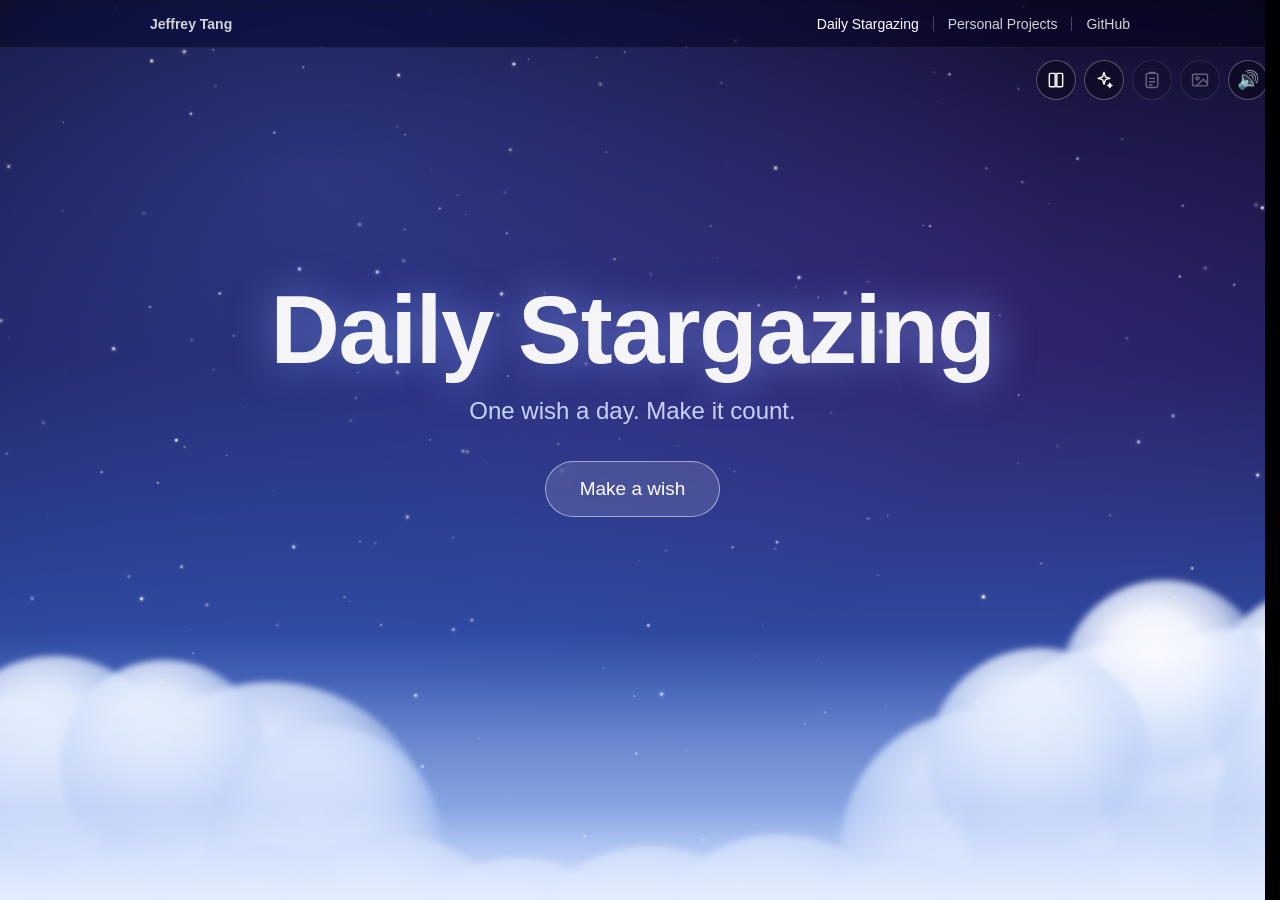
==== dailystargazing/index.html @ c637220a "Full website refresh + Daily Stargazing page" ====
<!DOCTYPE html>
<html lang="en">

<head>
  <meta charset="utf-8">
  <meta name="viewport" content="width=device-width, initial-scale=1">
  <meta name="description" content="One wish a day. See how lucky you are today.">
  <meta name="theme-color" content="#000000">
  <title>Daily Stargazing</title>
  <link rel="shortcut icon" type="image/png" href="../images/favicon.png">

  <!-- same nav styles as the main page, kept here so it shows up right away -->
  <style>
    :root {
      --bg: #000;
      --text: #f5f5f7;
      --muted: #a1a1a6;
      --link-color: whitesmoke;
      --accent: #2997ff;
      --nav-height: 48px;
    }

    * {
      box-sizing: border-box;
    }

    html {
      /* keeps room for the scrollbar, so the page doesn't shift sideways when scrolling is locked */
      scrollbar-gutter: stable;
      /* a soft light scrollbar on the night sky, so it doesn't turn into a black bar on hover */
      scrollbar-color: rgba(255, 255, 255, 0.28) transparent;
      background: var(--bg);
      color: var(--text);
      font-family: -apple-system, BlinkMacSystemFont, "SF Pro Display", "Segoe UI", "Helvetica Neue", Helvetica, Arial, sans-serif;
      -webkit-font-smoothing: antialiased;
    }

    /* the same look in Chrome, Edge and Safari */
    html::-webkit-scrollbar {
      width: 10px;
    }

    html::-webkit-scrollbar-track {
      background: var(--bg);
    }

    html::-webkit-scrollbar-thumb {
      border: 2px solid var(--bg);
      border-radius: 5px;
      background: rgba(255, 255, 255, 0.28);
    }

    html::-webkit-scrollbar-thumb:hover {
      background: rgba(255, 255, 255, 0.45);
    }

    /* the page scrolls down to the constellation, but not while a wish is playing */
    body {
      margin: 0;
      overflow-x: hidden;
    }

    body.wishing {
      overflow: hidden;
    }

    /* the constellation stays out of the way until today's wish has been made */
    body.before-wish #constellation {
      display: none;
    }

    a {
      color: var(--link-color);
      text-decoration: none;
    }

    nav {
      position: fixed;
      top: 0;
      left: 0;
      right: 0;
      z-index: 10;
      height: var(--nav-height);
      display: flex;
      align-items: center;
      padding: 0 max(16px, calc((100% - 980px) / 2));
      background: rgba(0, 0, 0, 0.45);
      backdrop-filter: saturate(180%) blur(20px);
      -webkit-backdrop-filter: saturate(180%) blur(20px);
      border-bottom: 1px solid rgba(255, 255, 255, 0.08);
      font-size: 14px;
    }

    nav .name {
      font-weight: 600;
      margin-right: auto;
    }

    nav a {
      color: #d2d2d7;
      transition: color 0.2s;
    }

    nav a:hover,
    nav a.current {
      color: #fff;
    }

    .nav-link {
      padding: 0 14px;
      line-height: 14px;
    }

    .nav-link:last-child {
      padding-right: 0;
    }

    /* thin line between each link */
    .nav-link + .nav-link {
      border-left: 1px solid rgba(255, 255, 255, 0.25);
    }

    @media (max-width: 734px) {
      nav {
        font-size: 12px;
      }
      .nav-link {
        padding: 0 10px;
      }
    }
  </style>

  <link rel="stylesheet" href="luck.css">
  <link rel="stylesheet" href="logbook.css">
  <link rel="stylesheet" href="constellation.css">

  <!-- after resetting everything, the fresh page fades in from black (set by wipeAllData in luck.js) -->
  <style>
    html.fade-in body::after {
      content: "";
      position: fixed;
      inset: 0;
      z-index: 100;
      background: #000;
      pointer-events: none;
      animation: fadeFromBlack 1.2s 0.2s ease-out forwards;
    }

    @keyframes fadeFromBlack {
      to {
        opacity: 0;
      }
    }
  </style>
  <script>
    try {
      if (sessionStorage.getItem("dailystargazing-fade-in")) {
        sessionStorage.removeItem("dailystargazing-fade-in");
        document.documentElement.classList.add("fade-in");
      }
    } catch (error) {
      // storage is blocked, so there's no fade
    }
  </script>
  <script src="../stars.js" defer></script>
  <script src="../content.js" defer></script>
  <script src="sounds.js" defer></script>
  <script src="fortunes.js" defer></script>
  <script src="starnames.js" defer></script>
  <script src="skills.js" defer></script>
  <script src="luck.js" defer></script>
  <script src="logbook.js" defer></script>
  <script src="share.js" defer></script>
  <script src="constellation.js" defer></script>
  <script src="starcollection.js" defer></script>
</head>

<body class="before-wish">
  <div id="nebula"></div>
  <canvas id="sky"></canvas>
  <nav id="nav">
    <a class="name" href="../index.html">Jeffrey Tang</a>
    <a class="nav-link current" href="index.html">Daily Stargazing</a>
    <!-- category links get added here by luck.js -->
    <a class="nav-link" href="https://github.com/JeffreyTangMain/">GitHub</a>
  </nav>

  <!-- the first screen: the wish -->
  <div id="wishStage">
    <div id="clouds"></div>
    <div id="horizon"></div>

    <main id="start">
      <h1>Daily Stargazing</h1>
      <p>One wish a day. Make it count.</p>
      <button id="wishButton">Make a wish</button>
    </main>

    <div id="wash"></div>
    <canvas id="wish"></canvas>
    <div id="nearClouds"></div>

    <section id="result" hidden>
      <div class="plate">
        <p class="plate-label">Today's Luck</p>
        <div class="plate-stars" id="plateStars"></div>
      </div>
      <div class="emotes" id="emotes"></div>
      <div class="after">
        <p id="reading"></p>
        <p class="next">Next wish in <span id="countdown">--:--:--</span></p>
      </div>
      <button id="addStarButton" hidden>&#10022; Add to Constellation</button>
      <a class="to-sky" href="#constellation">Your constellation &darr;</a>
    </section>
  </div>

  <!-- further down: the constellation, filled in by constellation.js -->
  <section id="constellation">
    <header class="sky-header">
      <h2 id="skyName" title="Click to rename">My Constellation</h2>
      <!-- this week's rank, filled by the stardust you collect -->
      <div class="rank-card" id="rankCard">
        <!-- only used while ranking up: a light sweeping across the card, a white flash, and a label -->
        <span class="rank-glass"><span class="rank-shine" id="rankShine"></span><span class="rank-flash" id="rankFlash"></span></span>
        <span class="rank-label" id="rankLabel"></span>
        <div class="rank-top">
          <span class="rank-icon" id="rankIcon">&#10022;</span>
          <span class="rank-name" id="rankName">Constellation 1</span>
          <span class="rank-bonus" id="rankBonus">+0 crystals on Monday</span>
        </div>
        <div class="rank-bar" id="rankBar"><span id="rankFill"></span></div>
        <p class="rank-progress"><span><span id="dustCount">0</span> <span id="rankNext">/ 150 stardust this week</span></span> <span class="rank-record" id="rankRecord"></span></p>
      </div>
      <p class="sky-money">
        <span class="money"><span class="money-icon crystal">&#9670;</span> <span id="crystalCount">0</span> stellar crystals</span>
      </p>
      <p class="sky-timer" id="crystalTimer"></p>
    </header>
    <div class="sky-area" id="skyArea">
      <canvas id="skyCanvas"></canvas>
      <div class="sky-tip" id="skyTip"></div>
      <p class="sky-empty" id="skyEmpty">Your constellation is empty. Make today's wish and add it, or pick a star from your collection.</p>
    </div>
    <div class="sky-controls">
      <span id="slotCount">0 / 5 stars</span>
      <button id="addSlotButton">+ Add a star</button>
      <button id="editSkyButton">Move stars</button>
    </div>
    <ul class="sky-help">
      <li>Stars generate stardust and crystals over time.</li>
	  <li>Tap to collect! Stars generate slower when full.</li>
      <li>Stardust helps you rank up, crystals can be used as currency.</li>
      <li>Higher ranks pay out more crystals based on how much you earned.</li>
      <li>Put stars close together to create constellations.</li>
    </ul>
  </section>

  <div id="flash"></div>

  <div id="toolbar">
    <button id="logButton" class="tool" aria-label="Open logbook" title="Logbook">
      <svg viewBox="0 0 24 24" aria-hidden="true"><path d="M4 5.5C4 4.7 4.7 4 5.5 4H11v16H5.5C4.7 20 4 19.3 4 18.5z"/><path d="M13 4h5.5c.8 0 1.5.7 1.5 1.5v13c0 .8-.7 1.5-1.5 1.5H13z"/></svg>
    </button>
    <button id="starsButton" class="tool" aria-label="Open star collection" title="Star collection">
      <svg viewBox="0 0 24 24" aria-hidden="true"><path d="M12 3l1.8 5.4L19 10l-5.2 1.6L12 17l-1.8-5.4L5 10l5.2-1.6z"/><path d="M19 16l.7 1.8 1.8.7-1.8.7L19 21l-.7-1.8-1.8-.7 1.8-.7z"/></svg>
    </button>
    <button id="copyTextButton" class="tool" aria-label="Copy result as text" title="Copy as text" disabled>
      <svg viewBox="0 0 24 24" aria-hidden="true"><rect x="5" y="4" width="14" height="17" rx="2"/><path d="M9 4V3h6v1M9 10h6M9 14h6M9 18h3"/></svg>
    </button>
    <button id="copyImageButton" class="tool" aria-label="Copy result as an image" title="Copy as image" disabled>
      <svg viewBox="0 0 24 24" aria-hidden="true"><rect x="3" y="5" width="18" height="14" rx="2"/><circle cx="9" cy="10" r="1.8"/><path d="M21 16l-5-5-8 8"/></svg>
    </button>
    <button id="soundButton" class="tool" aria-label="Mute sound"></button>
  </div>
  <div id="toast" role="status"></div>

  <!-- the star collection, filled in by starcollection.js -->
  <aside id="starDrawer" hidden>
    <div class="drawer-panel">
      <header class="drawer-head">
        <h2 id="drawerTitle">Star Collection</h2>
        <span class="drawer-count" id="drawerCount"></span>
        <button class="drawer-close" id="drawerClose" aria-label="Close star collection">&times;</button>
      </header>
      <p class="drawer-money">
        <span><span class="money-icon dust">&#10022;</span> <b id="drawerDust">0</b> stardust</span>
        <span><span class="money-icon crystal">&#9670;</span> <b id="drawerCrystals">0</b> crystals</span>
      </p>
      <div id="drawerList">
        <div class="drawer-controls">
          <select id="starSort" aria-label="Sort stars">
            <option value="newest">Newest first</option>
            <option value="rarity">Rarity</option>
            <option value="level">Level</option>
            <option value="name">Name</option>
          </select>
          <select id="starFilter" aria-label="Show stars">
            <option value="all">All stars</option>
            <option value="active">In the constellation</option>
            <option value="favorite">Favorites</option>
            <option value="5">5 stars</option>
            <option value="4">4 stars</option>
            <option value="3">3 stars</option>
            <option value="2">2 stars</option>
            <option value="1">1 star</option>
            <option value="debug">Debug stars</option>
          </select>
        </div>
        <div class="star-grid" id="starGrid"></div>
      </div>
      <div class="drawer-detail" id="drawerDetail" hidden></div>
    </div>
  </aside>

  <!-- the logbook, filled in by logbook.js -->
  <div id="bookOverlay" hidden>
    <div class="book" id="book">
      <div class="book-pages">
        <div class="page page-left" id="pageLeft"></div>
        <div class="page page-right" id="pageRight"></div>
        <div class="leaf" id="leaf">
          <div class="leaf-face leaf-front" id="leafFront"></div>
          <div class="leaf-face leaf-back" id="leafBack"></div>
        </div>
      </div>
      <div class="cover" id="cover">
        <div class="cover-front">
          <span class="cover-star">&#9733;</span>
          <span class="cover-title">Luck Log</span>
        </div>
        <div class="cover-back"></div>
      </div>
      <div class="ribbons" id="ribbons">
        <button class="ribbon" data-view="collection">Collection</button>
        <button class="ribbon" data-view="daily">Daily</button>
        <button class="ribbon" data-view="graph">Graph</button>
      </div>
      <button class="book-close" id="bookClose" aria-label="Close logbook">&times;</button>
      <button class="book-top" id="bookTop" aria-label="Back to the top" hidden>&uarr;</button>
      <!-- a reading from the collection, opened over the book -->
      <div class="reading-popup" id="readingPopup" hidden>
        <div class="reading-card" role="dialog" aria-modal="true" aria-label="Reading">
          <button class="reading-close" id="readingClose" aria-label="Close reading">&times;</button>
          <div id="readingBody"></div>
        </div>
      </div>
      <!-- the warning before resetting everything -->
      <div class="reading-popup" id="resetPopup" hidden>
        <div class="reading-card" role="alertdialog" aria-modal="true" aria-labelledby="resetTitle">
          <h3 class="reset-title" id="resetTitle">Reset everything?</h3>
          <p>This erases your logbook, every star, your crystals, ranks and rewards, and today's wish on this browser. It can't be undone.</p>
          <div class="reset-actions">
            <button class="reset-cancel" id="resetCancel">Cancel</button>
            <button class="reset-confirm" id="resetConfirm">Reset everything</button>
          </div>
        </div>
      </div>
    </div>
  </div>
</body>

</html>
---- dailystargazing/luck.css ----
/* Sky colors like a night sky over the clouds: dark at the top, bright blue at the horizon */

#nebula {
  position: fixed;
  inset: 0;
  z-index: -2;
  background:
    radial-gradient(ellipse at 25% 20%, rgba(90, 120, 255, 0.35), transparent 55%),
    radial-gradient(ellipse at 75% 35%, rgba(120, 70, 200, 0.25), transparent 50%),
    linear-gradient(to bottom, #0d0a26 0%, #1a1c55 40%, #2f4fa8 75%, #7f9fe6 100%);
  transition: opacity 1s;
}

#sky {
  position: fixed;
  inset: 0;
  z-index: -1;
  width: 100%;
  height: 100%;
  transition: opacity 1s;
}

/* The wish screen: exactly one screen tall, with everything for the wish inside it */

#wishStage {
  position: relative;
  height: 100vh;
  height: 100svh;
  overflow: hidden;
}

/* Clouds */

/* hangs off the right and bottom of the screen on purpose, so moving it never shows an edge.
   Nothing gets clipped here: on short or wide screens the taller clouds reach above this box,
   and the page itself already hides anything that goes off screen. */
#clouds {
  position: absolute;
  left: 0;
  right: -45vw;
  bottom: -12vh;
  height: 57vh;
  overflow: visible;
  pointer-events: none;
  transition: transform 1.4s cubic-bezier(0.5, 0, 0.2, 1), opacity 1s;
}

.cloud {
  position: absolute;
  bottom: 12vh;
  width: 600px;
  height: 260px;
  animation: cloudDrift 30s ease-in-out infinite alternate;
}

.cloud.right {
  animation-duration: 38s;
  animation-direction: alternate-reverse;
}

.cloud-floor {
  position: absolute;
  left: 0;
  bottom: 0;
  width: 100%;
  height: 100%;
}

/* each puff is bright in the middle and fades out to nothing at the edge, so overlapping puffs
   melt into one soft cloud instead of looking like separate balls */
.puff {
  position: absolute;
  border-radius: 50%;
  background: radial-gradient(circle at 45% 38%,
    rgba(255, 255, 255, 1) 0%,
    rgba(246, 249, 255, 0.97) 28%,
    rgba(225, 235, 253, 0.8) 46%,
    rgba(196, 213, 246, 0.45) 60%,
    rgba(180, 200, 240, 0) 71%);
}

/* a light blur on the whole cloud softens it a bit more */
.cloud,
.cloud-floor {
  filter: blur(3px);
}

@keyframes cloudDrift {
  from {
    transform: translateX(-20px);
  }
  to {
    transform: translateX(30px);
  }
}

/* haze over the bottom of the clouds, like a sea of clouds going off into the distance */
#horizon {
  position: absolute;
  left: 0;
  right: 0;
  /* starts below the screen so moving it up doesn't leave a gap at the bottom */
  bottom: -10vh;
  height: 40vh;
  background: linear-gradient(to top, rgba(225, 235, 255, 0.95) 0%, rgba(225, 235, 255, 0.95) 25%, rgba(170, 195, 245, 0.55) 51%, rgba(120, 150, 230, 0) 100%);
  pointer-events: none;
  transition: transform 1.4s cubic-bezier(0.5, 0, 0.2, 1), opacity 1s;
}

/* Start screen */

#start {
  position: absolute;
  inset: 0;
  z-index: 1;
  display: flex;
  flex-direction: column;
  align-items: center;
  justify-content: center;
  padding: 0 16px 12vh;
  text-align: center;
  transition: opacity 0.4s, transform 0.6s;
}

#start h1 {
  margin: 0;
  font-size: clamp(44px, 9vw, 96px);
  font-weight: 700;
  letter-spacing: -0.015em;
  text-shadow: 0 0 40px rgba(140, 170, 255, 0.6);
  animation: rise 1.2s cubic-bezier(0.2, 0.8, 0.2, 1) both;
}

#start p {
  margin: 12px 0 36px;
  font-size: clamp(18px, 2.4vw, 24px);
  color: #c9d3ff;
  animation: rise 1.2s 0.15s cubic-bezier(0.2, 0.8, 0.2, 1) both;
}

#wishButton {
  padding: 16px 34px;
  border: 1px solid rgba(255, 255, 255, 0.5);
  border-radius: 980px;
  background: rgba(255, 255, 255, 0.12);
  backdrop-filter: blur(10px);
  -webkit-backdrop-filter: blur(10px);
  color: #fff;
  font-size: 19px;
  font-family: inherit;
  cursor: pointer;
  animation: rise 1.2s 0.3s cubic-bezier(0.2, 0.8, 0.2, 1) both, glowPulse 2.8s 0.3s ease-in-out infinite;
  transition: background-color 0.2s, transform 0.2s;
}

#wishButton:hover:not(:disabled) {
  background: rgba(255, 255, 255, 0.22);
  transform: scale(1.04);
}

#wishButton:disabled {
  cursor: default;
  opacity: 0.6;
  animation: rise 1.2s 0.3s cubic-bezier(0.2, 0.8, 0.2, 1) both;
}

@keyframes rise {
  from {
    opacity: 0;
    transform: translateY(30px);
  }
  to {
    opacity: 1;
    transform: none;
  }
}

@keyframes glowPulse {
  0%, 100% {
    box-shadow: 0 0 20px rgba(160, 190, 255, 0.35);
  }
  50% {
    box-shadow: 0 0 45px rgba(200, 215, 255, 0.75);
  }
}

/* While wishing: the start screen goes away, and the camera flies down and right with the star,
   so the far clouds slowly drift up and left */

.wishing #start {
  opacity: 0;
  transform: translateY(-30px);
  pointer-events: none;
}

.wishing #clouds {
  transform: translate(-14vw, -5vh);
  transition: transform 2.8s cubic-bezier(0.2, 0.7, 0.3, 1), opacity 1s;
}

.wishing #horizon {
  transform: translateY(-3vh);
  transition: transform 2.8s cubic-bezier(0.2, 0.7, 0.3, 1), opacity 1s;
}

.wishing #sky {
  opacity: 0.4;
}

/* close-up clouds that rush past in front of the star */
#nearClouds {
  position: absolute;
  inset: 0;
  z-index: 3;
  overflow: hidden;
  pointer-events: none;
  filter: blur(5px);
}

.near-cloud {
  position: absolute;
  left: 0;
  width: 600px;
  height: 260px;
  opacity: 0;
  transform: translateX(110vw) scale(1.8);
}

.wishing .near-cloud {
  animation-name: nearPass;
  animation-timing-function: cubic-bezier(0.25, 0.6, 0.4, 1);
  animation-fill-mode: both;
}

@keyframes nearPass {
  0% {
    opacity: 0;
    transform: translateX(110vw) scale(1.8);
  }
  15% {
    opacity: 0.9;
  }
  100% {
    opacity: 0.9;
    transform: translateX(-180%) scale(1.8);
  }
}

/* When the result shows, the sky goes dark behind it */

.revealing #sky {
  opacity: 0.35;
}

.revealing #nebula {
  opacity: 0.15;
}

.revealing #clouds,
.revealing #horizon {
  opacity: 0;
}

.revealing #start {
  opacity: 0;
  pointer-events: none;
}

/* Animation canvas and flash */

#wish {
  position: absolute;
  inset: 0;
  z-index: 2;
  width: 100%;
  height: 100%;
  pointer-events: none;
}

/* after the reveal, the ribbons fade out near the bottom instead of being cut off where the screen ends */
.revealing #wish {
  -webkit-mask-image: linear-gradient(to bottom, #000 calc(100% - 25vh), transparent);
  mask-image: linear-gradient(to bottom, #000 calc(100% - 25vh), transparent);
}

#flash {
  position: fixed;
  inset: 0;
  z-index: 4;
  background: radial-gradient(circle at 50% 50%, #ffffff 0%, #ffffff 35%, var(--flash-color, #cfe0ff) 100%);
  opacity: 0;
  pointer-events: none;
}

/* quick wash of color over the sky when the star changes color */
#wash {
  position: absolute;
  inset: 0;
  z-index: 2;
  background: radial-gradient(circle at 58% 46%, var(--wash-color, transparent) 0%, transparent 75%);
  opacity: 0;
  pointer-events: none;
}

/* row of round buttons in the top right: logbook, copy text, copy image, sound */
#toolbar {
  position: fixed;
  top: calc(var(--nav-height) + 12px);
  right: 12px;
  z-index: 11;
  display: flex;
  gap: 8px;
}

.tool {
  width: 40px;
  height: 40px;
  padding: 0;
  border: 1px solid rgba(255, 255, 255, 0.3);
  border-radius: 50%;
  background: rgba(0, 0, 0, 0.35);
  backdrop-filter: blur(8px);
  -webkit-backdrop-filter: blur(8px);
  color: #fff;
  font-size: 18px;
  line-height: 1;
  cursor: pointer;
  transition: background-color 0.2s, opacity 0.2s, transform 0.2s;
}

.tool:hover:not(:disabled) {
  background: rgba(255, 255, 255, 0.18);
  transform: scale(1.06);
}

.tool:disabled {
  opacity: 0.35;
  cursor: default;
}

.tool svg {
  width: 20px;
  height: 20px;
  fill: none;
  stroke: currentColor;
  stroke-width: 1.7;
  stroke-linecap: round;
  stroke-linejoin: round;
  vertical-align: middle;
}

#toast {
  position: fixed;
  top: calc(var(--nav-height) + 62px);
  right: 12px;
  z-index: 11;
  padding: 8px 14px;
  border-radius: 10px;
  background: rgba(0, 0, 0, 0.75);
  color: #fff;
  font-size: 14px;
  opacity: 0;
  transform: translateY(-6px);
  pointer-events: none;
  transition: opacity 0.25s, transform 0.25s;
}

#toast.show {
  opacity: 1;
  transform: none;
}

/* Result */

/* glow behind the emotes in the result's color, stronger for better results */
#result::before {
  content: "";
  position: absolute;
  inset: 0;
  z-index: -1;
  background: radial-gradient(ellipse at 50% 50%, rgba(var(--glow), var(--glow-strength)) 0%, rgba(var(--glow), 0) 60%);
  animation: glowIn 1.5s both;
}

#result {
  position: absolute;
  inset: 0;
  z-index: 3;
  display: flex;
  flex-direction: column;
  align-items: center;
  justify-content: center;
  gap: 40px;
  padding: var(--nav-height) 16px 0;
  pointer-events: none;
}

#result[hidden] {
  display: none;
}

.plate {
  text-align: center;
  animation: plateIn 0.9s 0.3s cubic-bezier(0.2, 0.8, 0.2, 1) both;
}

.plate-label {
  margin: 0;
  font-size: clamp(30px, 4.5vw, 48px);
  font-weight: 700;
  text-shadow: 0 2px 4px rgba(0, 0, 0, 0.7), 0 2px 24px rgba(0, 0, 0, 0.8);
}

.plate-stars {
  margin-top: 6px;
  font-size: clamp(22px, 3vw, 30px);
  letter-spacing: 4px;
}

.plate-stars span {
  display: inline-block;
  color: #ffcc4d;
  text-shadow: 0 0 12px rgba(255, 190, 60, 0.8);
  animation: starPop 0.5s cubic-bezier(0.3, 1.6, 0.5, 1) both;
}

@keyframes plateIn {
  from {
    opacity: 0;
    transform: translateX(-60px);
  }
  to {
    opacity: 1;
    transform: none;
  }
}

@keyframes starPop {
  from {
    opacity: 0;
    transform: scale(0);
  }
  to {
    opacity: 1;
    transform: scale(1);
  }
}

.emotes {
  display: flex;
  justify-content: center;
  gap: clamp(8px, 2vw, 24px);
}

.emote {
  position: relative;
  width: clamp(56px, 13vw, 128px);
}

/* soft glow in the rarity color behind each emote */
.emote::before {
  content: "";
  position: absolute;
  inset: -30%;
  border-radius: 50%;
  background: radial-gradient(circle, rgba(var(--glow), 0.55) 0%, rgba(var(--glow), 0) 65%);
  animation: glowIn 1.2s both;
  animation-delay: inherit;
}

.emote img {
  position: relative;
  display: block;
  width: 100%;
  height: auto;
  animation: emoteIn 1.4s both;
  animation-delay: inherit;
}

/* pops in as a white shape first, then fills in with color */
@keyframes emoteIn {
  0% {
    opacity: 0;
    transform: scale(0.2);
    filter: brightness(0) invert(1);
  }
  30% {
    opacity: 1;
    transform: scale(1.18);
    filter: brightness(0) invert(1);
  }
  50% {
    transform: scale(1);
    filter: brightness(0) invert(1);
  }
  100% {
    opacity: 1;
    transform: scale(1);
    filter: none;
  }
}

@keyframes glowIn {
  from {
    opacity: 0;
    transform: scale(0.3);
  }
  to {
    opacity: 1;
    transform: scale(1);
  }
}

.after {
  text-align: center;
  animation: rise 1s both;
  animation-delay: var(--after-delay, 1.5s);
}

/* the reading: a dark frosted card so it's readable on any color */
.after {
  width: min(560px, 100%);
  padding: 22px 28px;
  border-radius: 20px;
  background: rgba(0, 0, 0, 0.55);
  backdrop-filter: blur(12px);
  -webkit-backdrop-filter: blur(12px);
  text-shadow: 0 1px 3px rgba(0, 0, 0, 0.6);
  pointer-events: auto;
}

#reading {
  margin: 0;
  font-size: clamp(17px, 2.2vw, 20px);
  line-height: 1.5;
  color: #f5f5f7;
}

.after .next {
  margin: 16px 0 0;
  padding-top: 14px;
  border-top: 1px solid rgba(255, 255, 255, 0.15);
  font-size: 14px;
  color: #d2d2d7;
}

#countdown {
  color: var(--text);
  font-variant-numeric: tabular-nums;
}

@media (max-width: 734px) {
  .after {
    padding: 18px 20px;
  }
}

/* short screens: pull everything closer so the reading still fits */
@media (max-height: 760px) {
  #result {
    gap: 20px;
  }
}

/* on wide screens the name plate sits on the left like in the game */
@media (min-width: 1200px) {
  .plate {
    position: absolute;
    left: 8%;
    top: 50%;
    margin-top: -60px;
    text-align: left;
  }
}

/* testing buttons, only there after running debugLuck() in the console */
/* testing buttons, only there after running debugLuck() in the console */
#debug {
  position: fixed;
  right: 12px;
  bottom: 12px;
  z-index: 30;
  display: flex;
  flex-direction: column;
  gap: 4px;
  max-height: 70vh;
  max-width: min(720px, calc(100vw - 24px));
  padding: 8px;
  overflow-y: auto;
  border-radius: 10px;
  background: rgba(0, 0, 0, 0.7);
}

.debug-head {
  display: flex;
  align-items: center;
  justify-content: space-between;
  gap: 8px;
  font-size: 11px;
  font-weight: 600;
  color: #a1a1a6;
}

/* folded down: only the title bar and its Show button are left */
#debug.collapsed .debug-row {
  display: none;
}

.debug-row {
  display: flex;
  flex-wrap: wrap;
  align-items: center;
  gap: 4px;
}

.debug-label {
  width: 58px;
  font-size: 11px;
  color: #a1a1a6;
}

#debug button {
  padding: 5px 8px;
  border: 1px solid rgba(255, 255, 255, 0.3);
  border-radius: 6px;
  background: rgba(30, 30, 40, 0.9);
  color: #fff;
  font-size: 11px;
  cursor: pointer;
}

@media (prefers-reduced-motion: reduce) {
  .cloud,
  #start h1,
  #start p,
  #wishButton,
  .plate,
  .plate-stars span,
  .emote::before,
  .emote img,
  .after {
    animation: none;
  }
}
---- dailystargazing/logbook.css ----
/* The logbook: a leather book with paper pages and bookmark ribbons */

#bookOverlay {
  position: fixed;
  inset: 0;
  z-index: 20;
  display: flex;
  align-items: center;
  justify-content: center;
  padding-top: var(--nav-height);
  background: rgba(4, 5, 18, 0.72);
  backdrop-filter: blur(4px);
  -webkit-backdrop-filter: blur(4px);
  perspective: 2200px;
}

#bookOverlay[hidden] {
  display: none;
}

/* No shared 3D space here on purpose: each part turns in 3D on its own, and z-index decides
   what's in front. Sharing one made the turning page and the pages fight over who's on top. */
.book {
  position: relative;
  width: min(980px, 92vw);
  height: min(640px, 80vh);
  perspective: 2200px;
}

/* leather board behind the right page, so it has the same edge as the open cover on the left */
.book::before {
  content: "";
  position: absolute;
  top: -6px;
  bottom: -6px;
  left: 50%;
  right: -8px;
  z-index: 0;
  border-radius: 4px 12px 12px 4px;
  background: linear-gradient(135deg, #22336b, #0f1a3d);
  box-shadow: inset 0 0 0 2px rgba(201, 165, 74, 0.5), 0 20px 50px rgba(0, 0, 0, 0.5);
}

.book-pages {
  position: absolute;
  inset: 0;
  z-index: 1;
  display: flex;
  border-radius: 6px;
  perspective: 2200px;
}

.page,
.leaf-face {
  background:
    radial-gradient(ellipse at 30% 15%, rgba(255, 255, 255, 0.55), transparent 60%),
    linear-gradient(#f6eedb, #ead9b8);
}

.page {
  position: relative;
  flex: 1;
  min-width: 0;
  padding: 34px 34px 56px;
  overflow-y: auto;
  scrollbar-gutter: stable;
  color: #3b2f22;
  scrollbar-width: thin;
}

/* shading near the spine so it looks like the pages curve into the middle */
.page-left {
  border-radius: 6px 0 0 6px;
  box-shadow: inset -28px 0 30px -22px rgba(90, 60, 25, 0.45);
}

/* scrollbars in brown ink so they fit the paper, instead of the browser's dark ones */
.page,
.leaf-face,
.book-pages,
.reading-card {
  scrollbar-width: thin;
  scrollbar-color: rgba(122, 102, 80, 0.45) transparent;
}

.page::-webkit-scrollbar,
.leaf-face::-webkit-scrollbar,
.book-pages::-webkit-scrollbar,
.reading-card::-webkit-scrollbar {
  width: 8px;
}

.page::-webkit-scrollbar-track,
.leaf-face::-webkit-scrollbar-track,
.book-pages::-webkit-scrollbar-track,
.reading-card::-webkit-scrollbar-track {
  background: transparent;
}

.page::-webkit-scrollbar-thumb,
.leaf-face::-webkit-scrollbar-thumb,
.book-pages::-webkit-scrollbar-thumb,
.reading-card::-webkit-scrollbar-thumb {
  border-radius: 4px;
  background: rgba(122, 102, 80, 0.45);
}

.page::-webkit-scrollbar-thumb:hover,
.leaf-face::-webkit-scrollbar-thumb:hover,
.book-pages::-webkit-scrollbar-thumb:hover,
.reading-card::-webkit-scrollbar-thumb:hover {
  background: rgba(122, 102, 80, 0.7);
}

.page-right {
  border-radius: 0 6px 6px 0;
  box-shadow: inset 28px 0 30px -22px rgba(90, 60, 25, 0.45);
}

/* the page that turns over when switching tabs or days */
/* the turning page has two sides with real page content printed on them (filled in by logbook.js),
   styled exactly like the pages so it lines up perfectly when it lands */
.leaf {
  position: absolute;
  top: 0;
  bottom: 0;
  left: 50%;
  width: 50%;
  z-index: 3;
  transform-origin: left center;
  transform-style: preserve-3d;
  visibility: hidden;
  pointer-events: none;
}

.leaf-face {
  position: absolute;
  inset: 0;
  padding: 34px 34px 56px;
  overflow: hidden;
  /* leaves the same room as the page's scrollbar, so the text wraps the same and doesn't jump when it lands */
  scrollbar-gutter: stable;
  color: #3b2f22;
  backface-visibility: hidden;
  -webkit-backface-visibility: hidden;
  scrollbar-width: thin;
}

/* front lies on the right side */
.leaf-front {
  border-radius: 0 6px 6px 0;
  box-shadow: inset 28px 0 30px -22px rgba(90, 60, 25, 0.45);
}

/* back lands on the left side */
.leaf-back {
  transform: rotateY(180deg);
  border-radius: 6px 0 0 6px;
  box-shadow: inset -28px 0 30px -22px rgba(90, 60, 25, 0.45);
}

/* the cover sits over the right page while the book is closed. Once it swings open,
   logbook.js drops it under the pages so it shows as the leather edge around the left page. */
.cover {
  position: absolute;
  top: -6px;
  bottom: -6px;
  left: 50%;
  width: calc(50% + 8px);
  z-index: 4;
  transform-origin: left center;
  transform-style: preserve-3d;
  visibility: hidden;
}

.cover-front,
.cover-back {
  position: absolute;
  inset: 0;
  border-radius: 4px 12px 12px 4px;
  backface-visibility: hidden;
  -webkit-backface-visibility: hidden;
}

.cover-front {
  display: flex;
  flex-direction: column;
  align-items: center;
  justify-content: center;
  gap: 18px;
  background:
    radial-gradient(ellipse at 35% 25%, rgba(120, 150, 255, 0.25), transparent 60%),
    linear-gradient(135deg, #22336b, #0f1a3d);
  box-shadow:
    inset 0 0 0 14px rgba(0, 0, 0, 0.15),
    inset 0 0 0 16px #c9a54a,
    inset 0 0 0 18px rgba(0, 0, 0, 0.2),
    0 20px 50px rgba(0, 0, 0, 0.5);
}

.cover-back {
  transform: rotateY(180deg);
  box-shadow: inset 0 0 0 2px rgba(201, 165, 74, 0.5), 0 20px 50px rgba(0, 0, 0, 0.5);
  background:
    radial-gradient(circle at 20% 20%, rgba(231, 199, 102, 0.35) 0 1.5px, transparent 2px) 0 0 / 34px 34px,
    linear-gradient(135deg, #1d2c5e, #121d42);
}

.cover-star {
  font-size: 84px;
  line-height: 1;
  color: #e7c766;
  text-shadow: 0 0 24px rgba(231, 199, 102, 0.6);
}

.cover-title {
  font-family: Georgia, "Times New Roman", serif;
  font-size: 26px;
  letter-spacing: 0.25em;
  text-transform: uppercase;
  color: #e7c766;
}

/* bookmark ribbons sticking out of the right side */
.ribbons {
  position: absolute;
  top: 44px;
  right: -36px;
  z-index: 2;
  display: flex;
  flex-direction: column;
  gap: 10px;
}

.ribbon {
  width: 40px;
  padding: 16px 0;
  border: 0;
  border-radius: 0 6px 6px 0;
  color: #fff;
  font-family: Georgia, "Times New Roman", serif;
  font-size: 13px;
  letter-spacing: 0.05em;
  writing-mode: vertical-rl;
  cursor: pointer;
  box-shadow: 2px 3px 8px rgba(0, 0, 0, 0.35);
  transform: translateX(-8px);
  transition: transform 0.25s, filter 0.25s;
}

.ribbon[data-view="collection"] {
  background: linear-gradient(90deg, #6e1f2a, #9a3341);
}

.ribbon[data-view="daily"] {
  background: linear-gradient(90deg, #1f4c39, #2f6e52);
}

.ribbon[data-view="graph"] {
  background: linear-gradient(90deg, #7a5310, #ad7c1f);
}

.ribbon:hover {
  transform: translateX(-2px);
}

.ribbon.active {
  transform: translateX(4px);
  filter: brightness(1.15);
}

.book-close {
  position: absolute;
  top: 10px;
  right: 12px;
  z-index: 5;
  width: 32px;
  height: 32px;
  border: 0;
  border-radius: 50%;
  background: rgba(59, 47, 34, 0.1);
  color: #3b2f22;
  font-size: 22px;
  line-height: 1;
  cursor: pointer;
}

.book-close:hover {
  background: rgba(59, 47, 34, 0.2);
}

/* back to the top, shows up after scrolling down a page */
.book-top {
  position: absolute;
  right: 16px;
  bottom: 16px;
  z-index: 5;
  width: 44px;
  height: 44px;
  border: 0;
  border-radius: 50%;
  background: #22336b;
  color: #f6eedb;
  font-size: 20px;
  line-height: 1;
  cursor: pointer;
  box-shadow: 0 4px 12px rgba(0, 0, 0, 0.35);
  animation: topIn 0.25s ease-out;
}

.book-top[hidden] {
  display: none;
}

@keyframes topIn {
  from {
    opacity: 0;
    transform: translateY(8px);
  }
}

/* Text on the pages */

.book-title {
  margin: 0 0 4px;
  font-family: Georgia, "Times New Roman", serif;
  font-size: 28px;
  font-weight: normal;
}

.book-sub {
  margin: 0 0 20px;
  color: #6f5c45;
}

.hint {
  color: #7a6650;
  font-style: italic;
  line-height: 1.5;
}

.page button,
.leaf-face button {
  font-family: inherit;
  color: inherit;
}

/* Collection */

.rarity-index {
  display: flex;
  flex-direction: column;
  gap: 6px;
}

.rarity-row {
  display: grid;
  grid-template-columns: 1fr auto;
  row-gap: 6px;
  padding: 8px 10px;
  border: 0;
  border-radius: 8px;
  background: transparent;
  text-align: left;
  cursor: pointer;
}

.rarity-row:hover {
  background: rgba(59, 47, 34, 0.07);
}

.row-stars {
  font-size: 18px;
  letter-spacing: 2px;
}

.row-count {
  font-size: 14px;
  color: #5a4834;
  font-variant-numeric: tabular-nums;
}

.rarity-row.complete .row-count {
  color: #8a6510;
  font-weight: 600;
}

.bar {
  grid-column: 1 / 3;
  height: 6px;
  border-radius: 3px;
  background: rgba(59, 47, 34, 0.12);
  overflow: hidden;
}

.bar span {
  display: block;
  height: 100%;
  border-radius: 3px;
}

/* a reading opened from the collection, in a popup over the book */
.reading-popup {
  position: absolute;
  inset: 0;
  z-index: 10;
  display: flex;
  align-items: center;
  justify-content: center;
  padding: 16px;
  border-radius: 6px;
  background: rgba(20, 14, 6, 0.45);
  backdrop-filter: blur(2px);
  -webkit-backdrop-filter: blur(2px);
}

.reading-popup[hidden] {
  display: none;
}

.reading-card {
  position: relative;
  width: min(520px, 90%);
  max-height: 80%;
  overflow-y: auto;
  padding: 26px 24px 24px;
  border-radius: 12px;
  background:
    radial-gradient(ellipse at 30% 15%, rgba(255, 255, 255, 0.55), transparent 60%),
    linear-gradient(#f6eedb, #ead9b8);
  color: #3b2f22;
  box-shadow: 0 18px 50px rgba(0, 0, 0, 0.45);
}

.reading-close {
  position: absolute;
  top: 8px;
  right: 8px;
  width: 40px;
  height: 40px;
  border: 0;
  border-radius: 50%;
  background: rgba(59, 47, 34, 0.1);
  color: #3b2f22;
  font-size: 22px;
  line-height: 1;
  cursor: pointer;
}

.reading-close:hover {
  background: rgba(59, 47, 34, 0.2);
}

.detail-stars {
  margin: 0 0 10px;
  font-size: 18px;
  letter-spacing: 0.1em;
}

.detail-emotes {
  display: flex;
  flex-wrap: wrap;
  gap: 6px;
}

.detail-emote {
  width: 44px;
  height: 44px;
}

.detail-emotes.missing .detail-emote,
.tile.missing .tile-emote {
  filter: brightness(0);
  opacity: 0.28;
}

.detail-date {
  margin: 10px 0 6px;
  font-size: 13px;
  color: #7a6650;
}

.detail-text {
  margin: 0;
  font-size: 16px;
  line-height: 1.55;
}

.rarity-section {
  scroll-margin-top: 8px;
}

.rarity-section h3 {
  margin: 22px 0 10px;
  font-size: 20px;
  letter-spacing: 2px;
}

.rarity-section:first-child h3 {
  margin-top: 0;
}

.tiles {
  display: grid;
  grid-template-columns: repeat(auto-fill, minmax(150px, 1fr));
  gap: 8px;
}

.tile {
  display: flex;
  flex-direction: column;
  align-items: center;
  gap: 6px;
  padding: 10px 6px;
  border: 1px solid rgba(59, 47, 34, 0.15);
  border-radius: 10px;
  background: rgba(255, 255, 255, 0.35);
  cursor: pointer;
  transition: background-color 0.2s, transform 0.2s;
}

.tile:hover {
  background: rgba(255, 255, 255, 0.6);
  transform: translateY(-2px);
}

.tile-emotes {
  display: flex;
  gap: 2px;
}

.tile-emote {
  width: 24px;
  height: 24px;
}

.tile-label {
  font-size: 12px;
  color: #6f5c45;
}

.tile.missing .tile-label {
  letter-spacing: 0.2em;
}

/* Daily */

.day-date {
  margin: 0;
  font-family: Georgia, "Times New Roman", serif;
  font-size: 22px;
}

.day-stars {
  margin: 6px 0 14px;
  font-size: 26px;
  letter-spacing: 3px;
}

.day-emotes {
  display: flex;
  flex-wrap: wrap;
  gap: 8px;
  margin-bottom: 16px;
}

.day-emote {
  width: 56px;
  height: 56px;
}

.day-text {
  margin: 0 0 12px;
  font-size: 17px;
  line-height: 1.6;
}

.day-time {
  margin: 0;
  font-size: 13px;
  color: #7a6650;
}

.day-empty {
  display: flex;
  flex-direction: column;
  align-items: center;
  justify-content: center;
  height: 100%;
  min-height: 200px;
  color: #a08a6c;
  text-align: center;
}

.day-empty span {
  font-size: 48px;
  opacity: 0.5;
}

.corner {
  position: absolute;
  bottom: 16px;
  padding: 6px 12px;
  border: 1px solid rgba(59, 47, 34, 0.25);
  border-radius: 20px;
  background: rgba(255, 255, 255, 0.4);
  font-size: 14px;
  cursor: pointer;
}

.corner:hover {
  background: rgba(255, 255, 255, 0.7);
}

.corner-left {
  left: 24px;
}

.corner-right {
  right: 24px;
}

/* Graph */

.ranges {
  display: inline-flex;
  margin: 8px 0 18px;
  padding: 3px;
  border-radius: 10px;
  background: rgba(59, 47, 34, 0.1);
}

.range {
  padding: 6px 14px;
  border: 0;
  border-radius: 8px;
  background: transparent;
  font-size: 14px;
  cursor: pointer;
}

.range.active {
  background: #fbf6ea;
  box-shadow: 0 1px 3px rgba(59, 47, 34, 0.25);
}

.graph-box {
  position: relative;
}

.graph {
  display: block;
  width: 100%;
  height: auto;
}

.graph .grid {
  stroke: rgba(59, 47, 34, 0.12);
  stroke-width: 1;
}

.graph .axis {
  fill: #7a6650;
  font-size: 12px;
}

.graph .line {
  fill: none;
  stroke: #6b5a45;
  stroke-width: 2;
  stroke-linejoin: round;
  stroke-linecap: round;
}

.graph .average {
  stroke: #a08a6c;
  stroke-width: 1;
  stroke-dasharray: 4 4;
}

.graph .dot {
  stroke: #f3ead8;
  stroke-width: 2;
}

.graph .hit {
  fill: transparent;
  cursor: pointer;
}

.graph-tip {
  position: absolute;
  padding: 8px 10px;
  border-radius: 8px;
  background: #2b2118;
  color: #f6eedb;
  font-size: 13px;
  line-height: 1.4;
  white-space: nowrap;
  transform: translate(-50%, calc(-100% - 10px));
  opacity: 0;
  pointer-events: none;
  transition: opacity 0.15s;
}

.graph-tip.show {
  opacity: 1;
}

.stat-big {
  margin: 18px 0 0;
  font-family: Georgia, "Times New Roman", serif;
  font-size: 56px;
  line-height: 1;
}

.stat-big span {
  font-size: 32px;
  color: #a86d00;
}

.stat-label {
  margin: 4px 0 18px;
  color: #7a6650;
}

.stat-line {
  margin: 0 0 8px;
}

.counts-title {
  margin: 24px 0 10px;
  font-family: Georgia, "Times New Roman", serif;
  font-weight: normal;
}

.count-row {
  display: grid;
  grid-template-columns: 96px 1fr 36px;
  align-items: center;
  gap: 10px;
  margin-bottom: 8px;
}

.count-stars {
  letter-spacing: 1px;
}

.count-bar {
  height: 10px;
  border-radius: 4px;
  background: rgba(59, 47, 34, 0.1);
  overflow: hidden;
}

.count-bar span {
  display: block;
  height: 100%;
  border-radius: 4px;
}

.count-number {
  text-align: right;
  font-variant-numeric: tabular-nums;
}

/* Phones: one page at a time, with the second page underneath, using as much of the screen as it can.
   The tabs and the close button sit in a row above the book */
@media (max-width: 759px) {
  #bookOverlay {
    align-items: flex-end;
    padding-bottom: 8px;
  }

  .book {
    width: calc(100vw - 16px);
    height: calc(100vh - var(--nav-height) - 64px);
    height: calc(100svh - var(--nav-height) - 64px);
  }

  .book-close {
    top: -46px;
    right: 0;
    width: 40px;
    height: 40px;
    background: #f6eedb;
  }

  .book-close:hover {
    background: #fff;
  }

  .tiles {
    grid-template-columns: repeat(auto-fill, minmax(130px, 1fr));
  }

  .book-title {
    font-size: 24px;
  }

  .book-pages {
    flex-direction: column;
    overflow-y: auto;
    border-radius: 6px;
    background: linear-gradient(#f6eedb, #ead9b8);
  }

  .page {
    flex: none;
    overflow: visible;
    padding: 20px 16px 72px;
  }

  .page-left,
  .page-right {
    border-radius: 0;
    box-shadow: none;
  }

  .page-right {
    border-top: 1px dashed rgba(59, 47, 34, 0.3);
  }

  .leaf {
    left: 0;
    width: 100%;
  }

  .cover {
    left: 0;
    width: calc(100% + 8px);
  }

  .book::before {
    left: 0;
  }

  .ribbons {
    top: -40px;
    left: 0;
    right: 48px;
    flex-direction: row;
    gap: 6px;
  }

  .ribbon {
    flex: 1;
    width: auto;
    padding: 10px 6px;
    border-radius: 6px 6px 0 0;
    writing-mode: horizontal-tb;
    transform: translateY(8px);
  }

  .ribbon:hover {
    transform: translateY(2px);
  }

  .ribbon.active {
    transform: translateY(-2px);
  }
}

/* rewards for finding readings, under the rarity list on the Collection page */
.reward-track {
  margin-top: 18px;
  padding-top: 14px;
  border-top: 1px dashed rgba(59, 47, 34, 0.3);
}

.reward-track h3 {
  margin: 0 0 6px;
  font-family: Georgia, "Times New Roman", serif;
  font-weight: normal;
  font-size: 18px;
}

.reward-now {
  margin: 0 0 8px;
  font-size: 13px;
  color: #5a4834;
}

.reward-next {
  margin: 8px 0 0;
  font-size: 13px;
  color: #8a6510;
}

/* every reward and what it needs, under the reward bar */
.reward-list-title {
  margin: 16px 0 6px;
  font-family: Georgia, "Times New Roman", serif;
  font-weight: normal;
  font-size: 15px;
}

.reward-list {
  margin: 0;
  padding: 0;
  list-style: none;
  font-size: 13px;
  color: #8a7a66;
}

.reward-list li {
  display: grid;
  grid-template-columns: 44px 1fr auto;
  gap: 8px;
  padding: 4px 6px;
  border-radius: 4px;
}

.reward-list li span:last-child {
  text-align: right;
  font-variant-numeric: tabular-nums;
}

/* each kind of reward has its own ink */
.reward-list li.storage {
  color: #6f5c45;
}

.reward-list li.crystals {
  color: #2a6fd0;
}

.reward-list li.scrap {
  color: #8a4a2a;
}

.reward-list li.stardust {
  color: #b5359e;
  font-weight: 700;
}

.reward-list li.slot {
  color: #2e8b4e;
  font-weight: 700;
}

.reward-list li.got {
  opacity: 0.5;
}

.reward-list li.next {
  color: #8a6510;
  background: rgba(201, 150, 26, 0.14);
}

/* starting over, at the very bottom of the rewards */
.reset-button {
  display: block;
  margin: 28px auto 4px;
  padding: 8px 18px;
  border: 1px solid rgba(181, 53, 53, 0.5);
  border-radius: 980px;
  background: transparent;
  color: #a33a3a;
  font-family: inherit;
  font-size: 13px;
  cursor: pointer;
}

.reset-button:hover {
  background: rgba(181, 53, 53, 0.08);
}

.reset-title {
  margin: 0 0 10px;
  font-family: Georgia, "Times New Roman", serif;
  font-weight: normal;
  font-size: 22px;
}

.reset-actions {
  display: flex;
  justify-content: flex-end;
  gap: 10px;
  margin-top: 18px;
}

.reset-actions button {
  padding: 9px 18px;
  border-radius: 980px;
  font-family: inherit;
  font-size: 14px;
  cursor: pointer;
}

.reset-cancel {
  border: 1px solid rgba(59, 47, 34, 0.25);
  background: rgba(255, 255, 255, 0.4);
  color: #3b2f22;
}

.reset-confirm {
  border: 0;
  background: #a33a3a;
  color: #fff;
}

.reset-confirm:hover {
  background: #8a2d2d;
}

/* stardust per week bars on the Graph page */
.graph .bar {
  fill: #2a6fd0;
}

.graph rect.hit {
  fill: transparent;
  cursor: pointer;
}

.graph rect.hit:hover {
  fill: rgba(59, 47, 34, 0.06);
}

/* the Luck / Stardust switch sits above the range buttons */
.ranges + .ranges {
  margin-top: 0;
}

.mode {
  padding: 6px 14px;
  border: 0;
  border-radius: 8px;
  background: transparent;
  font-size: 14px;
  cursor: pointer;
}

.mode.active {
  background: #fbf6ea;
  box-shadow: 0 1px 3px rgba(59, 47, 34, 0.25);
}
---- dailystargazing/constellation.css ----
/* The constellation section below the wish, the star collection drawer, and the orb animation */

.money-icon.dust {
  color: #cfe0ff;
}

.money-icon.crystal {
  color: #b9a4ff;
}

/* Add to Constellation, under today's reading */

/* sits quietly under the reading card and only fades in once the card has finished appearing */
#addStarButton {
  /* sits a little closer to the reading than the normal gap, but never on top of it */
  margin-top: -20px;
  padding: 6px 16px;
  border: 1px solid rgba(255, 255, 255, 0.18);
  border-radius: 980px;
  background: transparent;
  color: rgba(235, 235, 245, 0.7);
  font-size: 13px;
  font-family: inherit;
  cursor: pointer;
  pointer-events: auto;
  animation: quietFade 1s both;
  animation-delay: calc(var(--after-delay, 1.5s) + 0.9s);
  transition: color 0.2s, border-color 0.2s, background-color 0.2s;
}

#addStarButton:hover:not(:disabled) {
  color: #fff;
  border-color: rgba(255, 255, 255, 0.4);
  background: rgba(255, 255, 255, 0.06);
}

#addStarButton:disabled {
  color: rgba(235, 235, 245, 0.4);
  border-color: rgba(255, 255, 255, 0.1);
  cursor: default;
}

#addStarButton[hidden] {
  display: none;
}

/* short screens (most phones) have a smaller gap, so the button and the link stay in the column
   instead of overlapping the reading */
@media (max-height: 760px) {
  #addStarButton {
    margin-top: -8px;
  }

  #result .to-sky {
    position: static;
    margin: 0 auto;
  }
}

/* invisible and unclickable until it fades in */
@keyframes quietFade {
  from {
    opacity: 0;
    visibility: hidden;
  }
  to {
    opacity: 1;
    visibility: visible;
  }
}

.to-sky {
  position: absolute;
  bottom: 18px;
  /* centered without a transform, since the rise animation uses transform */
  left: 0;
  right: 0;
  width: fit-content;
  margin: 0 auto;
  font-size: 13px;
  color: #c9d3ff;
  pointer-events: auto;
  animation: rise 1s 2.5s both;
}

/* the new star a wish turns into, drawn on a canvas by constellation.js */
.star-orb {
  position: fixed;
  z-index: 25;
  width: 360px;
  height: 360px;
  top: 0;
  left: 0;
  pointer-events: none;
  /* constellation.js moves it every frame with a transform */
}

.star-orb canvas {
  display: block;
  width: 100%;
  height: 100%;
}

.star-orb-label {
  position: absolute;
  top: 265px;
  left: 50%;
  margin: 0;
  padding: 8px 16px;
  border-radius: 12px;
  background: rgba(0, 0, 0, 0.55);
  color: #fff;
  font-size: 18px;
  white-space: nowrap;
}

/* The constellation section */

#constellation {
  position: relative;
  min-height: 100vh;
  padding: calc(var(--nav-height) + 40px) max(16px, calc((100% - 1080px) / 2)) 60px;
  background: linear-gradient(to bottom, rgba(0, 0, 0, 0) 0%, rgba(4, 6, 20, 0.55) 18%, rgba(4, 6, 20, 0.7) 100%);
  /* rank-up rays and sparkles can reach past the sides on a phone, this keeps them from adding a sideways scroll */
  overflow-x: clip;
}

.sky-header {
  text-align: center;
}

#skyName {
  display: inline-block;
  margin: 0;
  padding: 2px 10px;
  border-radius: 8px;
  font-size: clamp(30px, 5vw, 48px);
  font-weight: 700;
  cursor: text;
  outline: none;
  text-shadow: 0 0 30px rgba(140, 170, 255, 0.5);
}

#skyName:hover,
#skyName[contenteditable="true"] {
  background: rgba(255, 255, 255, 0.08);
}

.sky-money {
  display: flex;
  justify-content: center;
  flex-wrap: wrap;
  gap: 8px 24px;
  margin: 12px 0 4px;
  font-size: 17px;
}

.sky-money .money span:not(.money-icon) {
  font-weight: 600;
  font-variant-numeric: tabular-nums;
}

.sky-timer {
  margin: 0;
  font-size: 13px;
  color: #a1a1a6;
}

.sky-area {
  position: relative;
  height: min(62vh, 560px);
  margin: 24px 0 16px;
  border: 1px solid rgba(255, 255, 255, 0.08);
  border-radius: 20px;
  background: radial-gradient(ellipse at 50% 40%, rgba(60, 70, 160, 0.18), rgba(0, 0, 0, 0) 70%);
  overflow: hidden;
}

#constellation.editing .sky-area {
  border-color: rgba(160, 180, 255, 0.4);
  border-style: dashed;
}

#skyCanvas {
  display: block;
  width: 100%;
  height: 100%;
  touch-action: none;
  /* no menu or text selection when holding a finger on it */
  -webkit-touch-callout: none;
  -webkit-user-select: none;
  user-select: none;
}

.sky-empty {
  position: absolute;
  top: 50%;
  left: 50%;
  width: min(420px, 90%);
  margin: 0;
  transform: translate(-50%, -50%);
  text-align: center;
  color: #a1a1a6;
  pointer-events: none;
}

.sky-empty[hidden] {
  display: none;
}

.sky-tip {
  position: absolute;
  z-index: 2;
  padding: 8px 10px;
  border-radius: 8px;
  background: rgba(0, 0, 0, 0.8);
  color: #f5f5f7;
  font-size: 13px;
  line-height: 1.4;
  white-space: nowrap;
  transform: translate(-50%, calc(-100% - 22px));
  opacity: 0;
  pointer-events: none;
  transition: opacity 0.15s;
}

.sky-tip.show {
  opacity: 1;
}

.float-text {
  position: absolute;
  z-index: 3;
  color: #fff;
  font-weight: 700;
  font-size: 16px;
  text-shadow: 0 0 10px rgba(160, 190, 255, 0.9);
  pointer-events: none;
  white-space: nowrap;
}

.sky-controls {
  display: flex;
  justify-content: center;
  align-items: center;
  flex-wrap: wrap;
  gap: 12px;
  font-size: 14px;
  color: #c9d3ff;
}

.sky-controls button,
.drawer-controls select,
.detail-actions button,
.skill-up,
.detail-back {
  padding: 8px 16px;
  border: 1px solid rgba(255, 255, 255, 0.35);
  border-radius: 980px;
  background: rgba(255, 255, 255, 0.08);
  color: #fff;
  font-size: 14px;
  font-family: inherit;
  cursor: pointer;
  transition: background-color 0.2s;
}

.sky-controls button:hover,
.detail-actions button:hover:not(:disabled),
.skill-up:hover:not(:disabled),
.detail-back:hover {
  background: rgba(255, 255, 255, 0.18);
}

.sky-controls button[hidden] {
  display: none;
}

.sky-help {
  max-width: 520px;
  margin: 18px auto 0;
  padding: 0 0 0 18px;
  text-align: left;
  font-size: 13px;
  line-height: 1.6;
  color: #8e8e93;
}

/* the page can't be scrolled while a new star flies to the sky */
body.adding {
  overflow: hidden;
}

/* The star collection drawer */

#starDrawer {
  position: fixed;
  inset: 0;
  z-index: 22;
  display: flex;
  justify-content: flex-end;
  background: rgba(4, 5, 18, 0.55);
}

#starDrawer[hidden] {
  display: none;
}

.drawer-panel {
  display: flex;
  flex-direction: column;
  width: min(520px, 100%);
  height: 100%;
  padding: calc(var(--nav-height) + 16px) 20px 20px;
  background: rgba(12, 14, 32, 0.92);
  backdrop-filter: blur(16px);
  -webkit-backdrop-filter: blur(16px);
  border-left: 1px solid rgba(255, 255, 255, 0.1);
  overflow: hidden;
}

.drawer-head {
  display: flex;
  align-items: center;
  gap: 10px;
}

.drawer-head h2 {
  flex: 1;
  margin: 0;
  font-size: 22px;
}

.drawer-count {
  color: #a1a1a6;
  font-variant-numeric: tabular-nums;
}

.drawer-close {
  width: 34px;
  height: 34px;
  border: 0;
  border-radius: 50%;
  background: rgba(255, 255, 255, 0.1);
  color: #fff;
  font-size: 22px;
  line-height: 1;
  cursor: pointer;
}

.drawer-money {
  display: flex;
  gap: 20px;
  margin: 10px 0 14px;
  font-size: 15px;
}

#drawerList {
  display: flex;
  flex-direction: column;
  min-height: 0;
  flex: 1;
}

#drawerList[hidden],
.drawer-detail[hidden] {
  display: none;
}

.drawer-controls {
  display: flex;
  gap: 8px;
  margin-bottom: 12px;
}

.drawer-controls select {
  flex: 1;
  padding: 7px 12px;
  border-radius: 10px;
}

.drawer-controls option {
  background: #14162e;
}

.star-grid {
  display: grid;
  grid-template-columns: repeat(auto-fill, minmax(140px, 1fr));
  gap: 10px;
  overflow-y: auto;
  padding-bottom: 10px;
}

.drawer-empty {
  grid-column: 1 / -1;
  color: #a1a1a6;
  line-height: 1.5;
}

.star-card {
  position: relative;
  display: flex;
  flex-direction: column;
  align-items: center;
  gap: 4px;
  padding: 14px 8px 10px;
  border: 1px solid rgba(255, 255, 255, 0.1);
  border-radius: 14px;
  background: rgba(255, 255, 255, 0.05);
  color: #fff;
  font-family: inherit;
  cursor: pointer;
  transition: background-color 0.2s, transform 0.2s;
}

.star-card:hover {
  background: rgba(255, 255, 255, 0.1);
  transform: translateY(-2px);
}

.mini-star {
  display: block;
  width: 72px;
  height: 72px;
}

.big-star {
  flex: none;
  display: block;
  width: 132px;
  height: 132px;
}

.card-name {
  max-width: 100%;
  overflow: hidden;
  text-overflow: ellipsis;
  white-space: nowrap;
  font-weight: 600;
  font-size: 14px;
}

.card-stars {
  font-size: 12px;
  letter-spacing: 1px;
}

.card-level {
  font-size: 12px;
  color: #a1a1a6;
}

.card-badges {
  position: absolute;
  top: 6px;
  right: 6px;
  display: flex;
  gap: 3px;
}

.badge {
  padding: 1px 5px;
  border-radius: 6px;
  font-size: 10px;
  background: rgba(255, 255, 255, 0.12);
}

.badge.fav {
  color: #ffd25a;
  background: none;
  font-size: 13px;
}

.badge.in-sky {
  background: rgba(90, 160, 255, 0.35);
}

.badge.debug {
  background: rgba(255, 90, 90, 0.4);
  letter-spacing: 0.05em;
}

/* one star in detail */

.drawer-detail {
  flex: 1;
  min-height: 0;
  overflow-y: auto;
  padding-bottom: 20px;
}

.detail-back {
  padding: 6px 14px;
  font-size: 13px;
}

.detail-top {
  display: flex;
  align-items: center;
  gap: 18px;
  margin: 16px 0;
}

.star-name {
  width: 100%;
  padding: 4px 8px;
  border: 1px solid transparent;
  border-radius: 8px;
  background: transparent;
  color: #fff;
  font-size: 24px;
  font-weight: 700;
  font-family: inherit;
}

.star-name:hover,
.star-name:focus {
  border-color: rgba(255, 255, 255, 0.25);
  background: rgba(255, 255, 255, 0.06);
  outline: none;
}

.star-made {
  margin: 4px 8px 2px;
  font-size: 13px;
  color: #a1a1a6;
}

.star-rarity {
  margin: 0 8px;
  font-size: 18px;
  letter-spacing: 2px;
}

.detail-fortune {
  padding: 14px;
  border-radius: 14px;
  background: rgba(255, 255, 255, 0.05);
}

.detail-fortune-emotes {
  display: flex;
  flex-wrap: wrap;
  gap: 6px;
}

.fortune-emote {
  width: 36px;
  height: 36px;
}

.detail-fortune p {
  margin: 10px 0 0;
  line-height: 1.5;
  color: #e5e5ea;
}

.detail-stats {
  margin: 16px 0;
}

.detail-stats p {
  margin: 0 0 6px;
}

.detail-stats .muted {
  font-size: 13px;
  color: #a1a1a6;
  line-height: 1.5;
}

.exp-bar {
  height: 8px;
  margin: 6px 0 8px;
  border-radius: 4px;
  background: rgba(255, 255, 255, 0.1);
  overflow: hidden;
}

.exp-bar span {
  display: block;
  height: 100%;
  border-radius: 4px;
  background: linear-gradient(90deg, #7fa8ff, #c9a4ff);
}

.detail-actions {
  display: flex;
  flex-wrap: wrap;
  gap: 8px;
}

.detail-actions button:disabled,
.skill-up:disabled {
  opacity: 0.4;
  cursor: default;
}

.detail-actions .danger {
  border-color: rgba(255, 120, 120, 0.5);
}

.skills-title {
  margin: 22px 0 10px;
  font-size: 17px;
}

.skill-list {
  margin: 0;
  padding: 0;
  list-style: none;
}

.skill {
  display: flex;
  align-items: center;
  gap: 12px;
  padding: 10px 12px;
  margin-bottom: 8px;
  border-radius: 12px;
  background: rgba(255, 255, 255, 0.05);
}

.skill div {
  flex: 1;
}

.skill strong {
  display: block;
  font-size: 14px;
}

.skill small {
  margin-left: 4px;
  font-weight: normal;
  color: #a1a1a6;
}

.skill span {
  display: block;
  margin-top: 2px;
  font-size: 13px;
  line-height: 1.4;
  color: #c7c7cc;
}

.skill.locked {
  opacity: 0.45;
}

.skill em {
  flex: none;
  font-size: 12px;
  color: #a1a1a6;
}

.skill-up {
  flex: none;
  padding: 6px 12px;
  font-size: 12px;
}

/* phones: the drawer comes up from the bottom */
@media (max-width: 600px) {
  #starDrawer {
    align-items: flex-end;
  }

  .drawer-panel {
    height: 86vh;
    border-left: 0;
    border-top: 1px solid rgba(255, 255, 255, 0.1);
    border-radius: 18px 18px 0 0;
    padding-top: 18px;
  }

  .sky-area {
    height: 60vh;
  }
}

/* how good a star's rolls are, in its detail view */
.roll-row {
  display: grid;
  grid-template-columns: 100px 1fr 40px;
  align-items: center;
  gap: 8px;
  margin: 6px 0;
  font-size: 13px;
  color: #c7c7cc;
}

.roll-row b {
  text-align: right;
  font-weight: 600;
  font-variant-numeric: tabular-nums;
}

.roll-bar {
  height: 6px;
  border-radius: 3px;
  background: rgba(255, 255, 255, 0.1);
  overflow: hidden;
}

.roll-bar span {
  display: block;
  height: 100%;
  border-radius: 3px;
  background: linear-gradient(90deg, #8fb3ff, #ffd25a);
}

/* this week's rank, in the constellation header */
.rank-card {
  --tier: #cfe0ff;
  position: relative;
  width: min(440px, 100%);
  margin: 14px auto 8px;
  padding: 12px 16px;
  border: 1px solid rgba(255, 255, 255, 0.12);
  border-radius: 16px;
  background: rgba(8, 10, 30, 0.6);
}

.rank-top {
  display: flex;
  align-items: center;
  gap: 8px;
}

.rank-icon {
  color: var(--tier);
  font-size: 20px;
  text-shadow: 0 0 12px var(--tier);
}

.rank-name {
  flex: 1;
  text-align: left;
  font-weight: 700;
  font-size: 18px;
  color: var(--tier);
}

.rank-bonus {
  font-size: 13px;
  color: #c7c7cc;
}

.rank-bar {
  height: 8px;
  margin: 10px 0 6px;
  border-radius: 4px;
  background: rgba(255, 255, 255, 0.1);
  overflow: hidden;
}

#rankFill {
  display: block;
  width: 0%;
  height: 100%;
  border-radius: 4px;
  background: linear-gradient(90deg, rgba(255, 255, 255, 0.5), var(--tier));
  box-shadow: 0 0 10px var(--tier);
  transition: width 0.45s ease-out;
}

.rank-progress {
  display: flex;
  justify-content: space-between;
  gap: 8px;
  margin: 0;
  text-align: left;
  font-size: 13px;
  color: #a1a1a6;
}

.rank-record {
  color: var(--tier);
  white-space: nowrap;
}

#dustCount {
  color: #f5f5f7;
  font-weight: 600;
  font-variant-numeric: tabular-nums;
}

.rank-spark {
  position: absolute;
  top: 50%;
  left: 50%;
  color: var(--tier);
  font-size: 14px;
  pointer-events: none;
  text-shadow: 0 0 8px var(--tier);
}

/* ranking up: everything below sits still and invisible until constellation.js animates it */
.rank-card {
  isolation: isolate;
}

.rank-top,
.rank-bar,
.rank-progress {
  position: relative;
  z-index: 1;
}

/* keeps the light sweep and the flash inside the card's rounded corners */
.rank-glass {
  position: absolute;
  inset: 0;
  z-index: 2;
  border-radius: inherit;
  overflow: hidden;
  pointer-events: none;
}

.rank-shine {
  position: absolute;
  top: 0;
  left: 0;
  width: 35%;
  height: 100%;
  background: linear-gradient(90deg, transparent, rgba(255, 255, 255, 0.35), transparent);
  transform: translateX(-120%) skewX(-20deg);
}

.rank-flash {
  position: absolute;
  inset: 0;
  background: #fff;
  opacity: 0;
}

.rank-label {
  position: absolute;
  top: -14px;
  left: 50%;
  z-index: 3;
  padding: 3px 12px;
  border-radius: 999px;
  background: var(--tier);
  color: #0b0d22;
  font-size: 12px;
  font-weight: 700;
  letter-spacing: 0.04em;
  white-space: nowrap;
  opacity: 0;
  pointer-events: none;
  box-shadow: 0 0 16px var(--tier);
  transform: translate(-50%, 0);
}

/* the outline that grows out of the card */
.rank-ring {
  position: absolute;
  inset: -1px;
  border: 2px solid var(--tier);
  border-radius: 16px;
  pointer-events: none;
  box-shadow: 0 0 12px var(--tier);
}

.rank-spark.dot {
  width: 5px;
  height: 5px;
  border-radius: 50%;
  background: var(--tier);
  box-shadow: 0 0 8px var(--tier);
}

.rank-spark {
  z-index: 3;
}

/* the shine running along a full bar */
.rank-bar::after {
  content: "";
  position: absolute;
  top: 0;
  left: 0;
  width: 40%;
  height: 100%;
  background: linear-gradient(90deg, transparent, rgba(255, 255, 255, 0.9), transparent);
  transform: translateX(-110%);
  pointer-events: none;
}

.rank-bar.shine::after {
  animation: barShine 0.5s ease-out;
}

@keyframes barShine {
  to {
    transform: translateX(260%);
  }
}
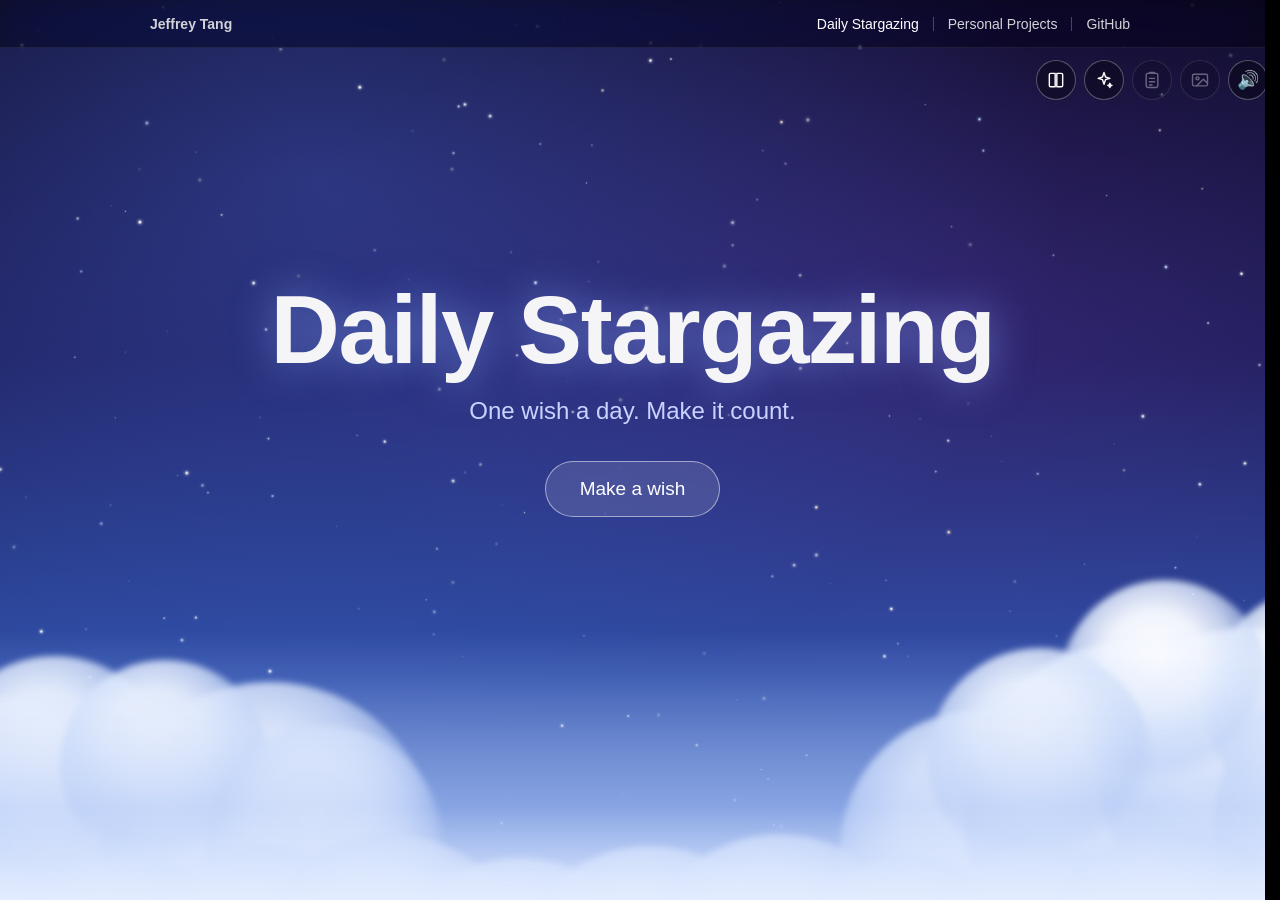
==== commit 3fdc1dbf: "Update Username" ====
--- a/dailystargazing/index.html
+++ b/dailystargazing/index.html
@@ -182,7 +182,7 @@
     <a class="name" href="../index.html">Jeffrey Tang</a>
     <a class="nav-link current" href="index.html">Daily Stargazing</a>
     <!-- category links get added here by luck.js -->
-    <a class="nav-link" href="https://github.com/JeffreyTangMain/">GitHub</a>
+    <a class="nav-link" href="https://github.com/JeffRL/">GitHub</a>
   </nav>
 
   <!-- the first screen: the wish -->
--- a/dailystargazing/luck.css
+++ b/dailystargazing/luck.css
@@ -628,17 +628,3 @@
   font-size: 11px;
   cursor: pointer;
 }
-
-@media (prefers-reduced-motion: reduce) {
-  .cloud,
-  #start h1,
-  #start p,
-  #wishButton,
-  .plate,
-  .plate-stars span,
-  .emote::before,
-  .emote img,
-  .after {
-    animation: none;
-  }
-}
